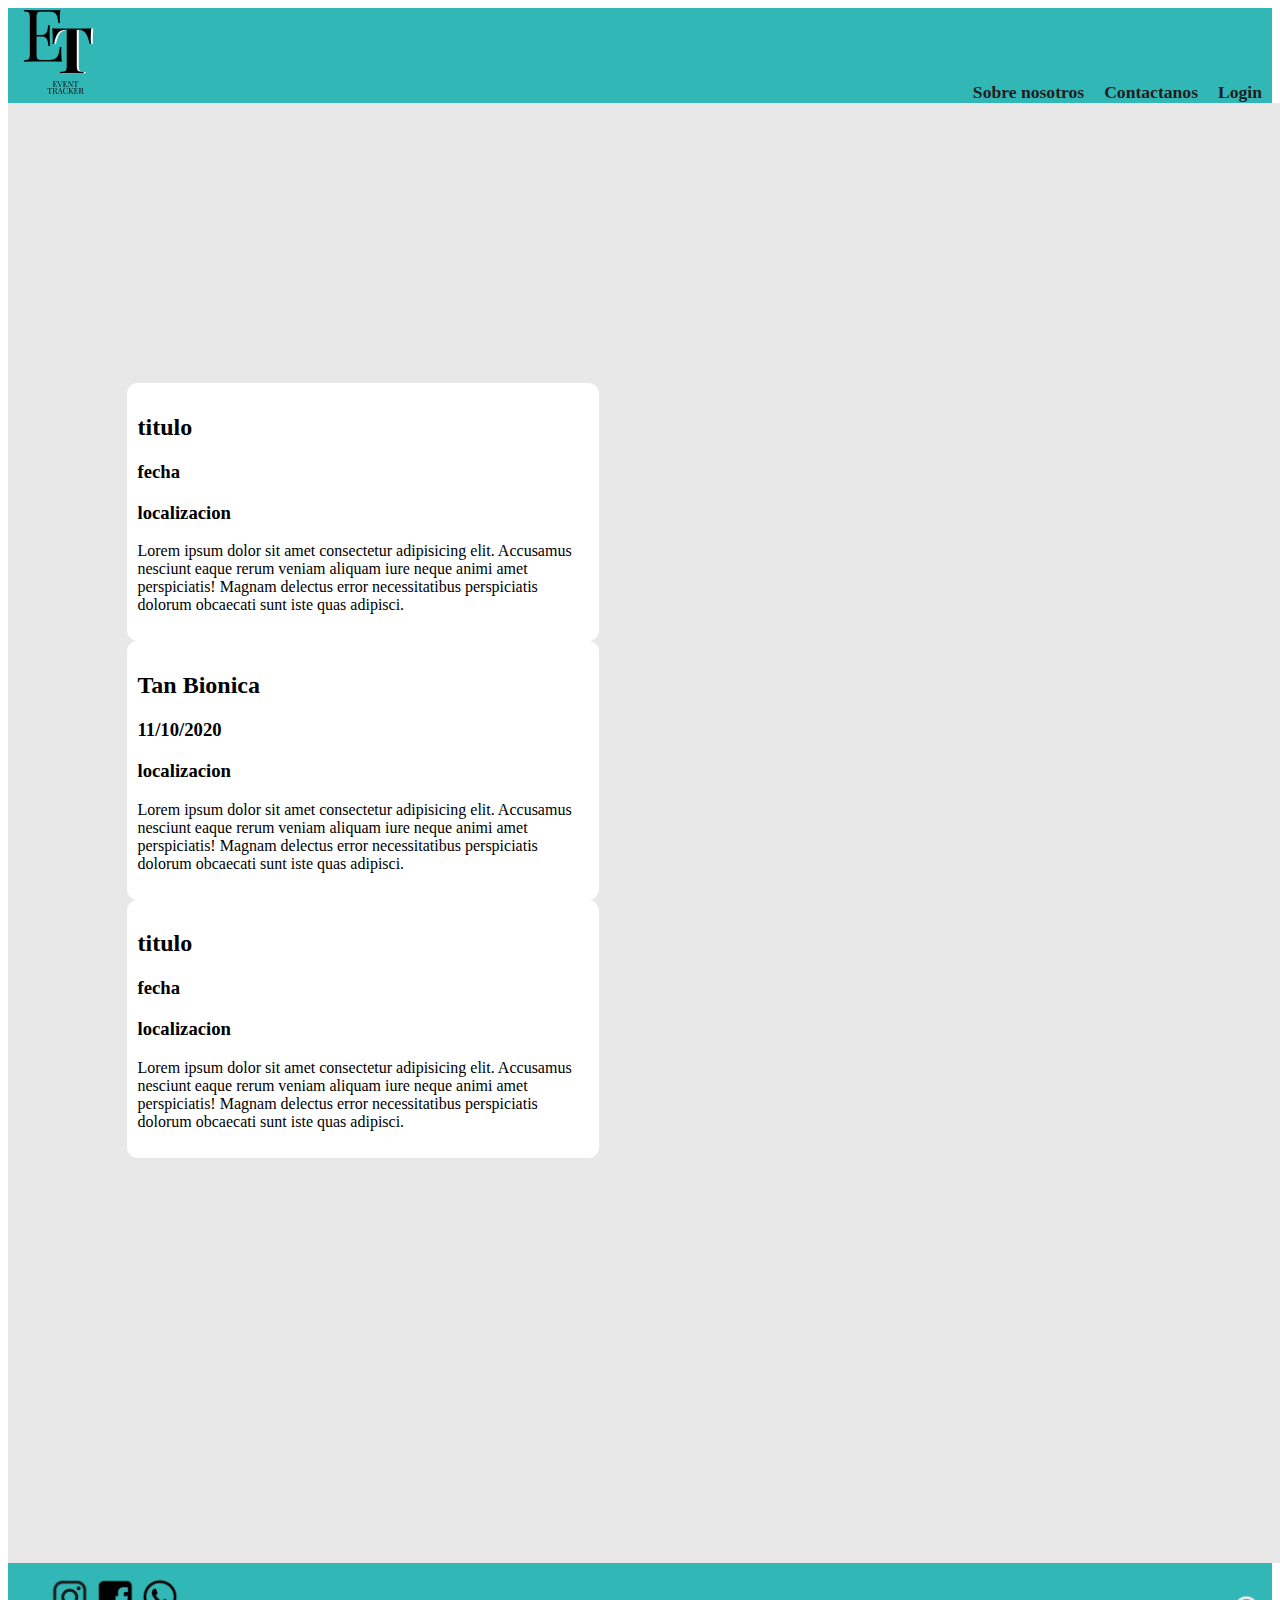
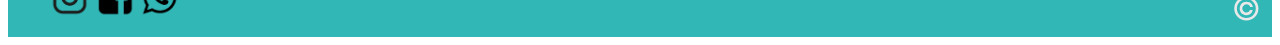
==== docs/artistasMusicales.html @ 31d1a2a1 "html y css del body" ====
<!DOCTYPE html>
<html lang="en">
<head>
    <meta charset="UTF-8">
    <meta http-equiv="X-UA-Compatible" content="IE=edge">
    <meta name="viewport" content="width=device-width, initial-scale=1.0">
    <title>ArtistasMusicales</title>
    <link rel="stylesheet" href="../css/juan.css">
</head>
<body>
    <header class="header-event">

        <div class="Icon1"> 
            
            <a href="../index.html"><img src="../assets/imgs/logo.png" alt="EventTracker"></a>
        
        </div>

        <nav class="nav-items">

            <ul class="items">

                <li class="enlaces-items">
                    <a href="../docs/sobreNosotros.html">Sobre nosotros</a>
                </li>

                <li class="enlaces-items">
                    <a href="">Contactanos</a>
                </li>
            
                <li class="enlaces-items">
                    <a href="">Login</a>
                </li>


            </ul> 

        </nav>

    </header>

    <main class="body">

        <div class="caja">

            
            <h2 class="title">titulo</h2>
            <h3 class="date">fecha</h3>
            <h3 class="location">localizacion</h3>
            <p class="info"> Lorem ipsum dolor sit amet consectetur adipisicing elit. Accusamus nesciunt eaque rerum veniam aliquam iure neque animi amet perspiciatis! Magnam delectus error necessitatibus perspiciatis dolorum obcaecati sunt iste quas adipisci.</p>
        

        </div>

        <div class="caja">

            <h2 class="title">Tan Bionica</h2>
            <h3 class="date">11/10/2020</h3>
            <h3 class="location">localizacion</h3>
            <p class="info"> Lorem ipsum dolor sit amet consectetur adipisicing elit. Accusamus nesciunt eaque rerum veniam aliquam iure neque animi amet perspiciatis! Magnam delectus error necessitatibus perspiciatis dolorum obcaecati sunt iste quas adipisci.</p>
        

        </div>

        <div class="caja">

            <h2 class="title">titulo</h2>
            <h3 class="date">fecha</h3>
            <h3 class="location">localizacion</h3>
            <p class="info"> Lorem ipsum dolor sit amet consectetur adipisicing elit. Accusamus nesciunt eaque rerum veniam aliquam iure neque animi amet perspiciatis! Magnam delectus error necessitatibus perspiciatis dolorum obcaecati sunt iste quas adipisci.</p>
        

        </div>

        <div class="caja2">

            
            <h2 class="title">titulo</h2>
            <h3 class="date">fecha</h3>
            <h3 class="location">localizacion</h3>
            <p class="info"> Lorem ipsum dolor sit amet consectetur adipisicing elit. Accusamus nesciunt eaque rerum veniam aliquam iure neque animi amet perspiciatis! Magnam delectus error necessitatibus perspiciatis dolorum obcaecati sunt iste quas adipisci.</p>
        

        </div>

        <div class="caja2">

            <h2 class="title">titulo</h2>
            <h3 class="date">fecha</h3>
            <h3 class="location">localizacion</h3>
            <p class="info"> Lorem ipsum dolor sit amet consectetur adipisicing elit. Accusamus nesciunt eaque rerum veniam aliquam iure neque animi amet perspiciatis! Magnam delectus error necessitatibus perspiciatis dolorum obcaecati sunt iste quas adipisci.</p>
        

        </div>

        <div class="caja2">

            <h2 class="title">titulo</h2>
            <h3 class="date">fecha</h3>
            <h3 class="location">localizacion</h3>
            <p class="info"> Lorem ipsum dolor sit amet consectetur adipisicing elit. Accusamus nesciunt eaque rerum veniam aliquam iure neque animi amet perspiciatis! Magnam delectus error necessitatibus perspiciatis dolorum obcaecati sunt iste quas adipisci.</p>
        

        </div>

        <!-- <div class="column-left">

            <div class="caja1"> 
            
                <div class="titulo"> titulo</div>
            
                <div class="date">fecha</div>

                <div class="location">localizacion</div>

                <div class="information">un poco de informacion</div>

            </div>

            <div class="caja2">

                <div class="title">titulo</div>
            
                <div class="date">fecha</div>

                <div class="location">localizacion</div>

                <div class="information">un poco de informacion</div>

        

            <div class="caja3">

                <div class="title">titulo</div>
            
                <div class="date">fecha</div>

                <div class="location">localizacion</div>

                <div class="information">un poco de informacion</div>

            </div>
        
        </div>    



        <div class="column-right">

            <div class="caja4">

                <div class="title">titulo</div>
            
                <div class="date">fecha</div>

                <div class="location">localizacion</div>

                <div class="information">un poco de informacion</div>

            </div>

            <div class="caja5">

                <div class="title">titulo</div>
            
                <div class="date">fecha</div>

                <div class="location">localizacion</div>

                <div class="information">un poco de informacion</div>

            </div>

            <div class="caja6">

                <div class="title">titulo</div>
            
                <div class="date">fecha</div>

                <div class="location">localizacion</div>

                <div class="information">un poco de informacion</div>

            </div>

        </div>     -->

        <div class="flex-container"></div>

    </main>

    <footer class="pie_pagina">

        
        <div class="icon3 center">

            <ol class="items3 flex">

                <li class="enlaces-items3"> 
                    <a href="https://www.instagram.com/"><img src="../assets/imgs/logo-instagram.png" alt="facebook"></a>
                </li>

                <li class="enlaces-items3"> 
                    <a href="https://es-la.facebook.com/"><img src="../assets/imgs/logo-facebook.png" alt="instagram"></a>
                </li>

                <li class="enlaces-items3"> 
                    <a href="https://www.whatsapp.com/"><img src="../assets/imgs/logo-whatsapp.png" alt="whatsapp"></a>
                </li>
            </ol>

        </div>


        <div class="icon2">

            <img src="../assets/imgs/icon-copyRight.svg" alt="icon-copyRight">

        </div>

    </footer>




</body>
</html>
---- css/juan.css ----
header {
   background-color: #32B7B7;
   margin: auto;
   display: flex;
   justify-content: space-between;
   align-items: flex-end;
   
} 

.nav-items{
   min-width: 20%;

   display: flex;
  
   align-items: center;

   

   

}

.items {
   display: flex;
   margin: auto;
   

   

  
}
   
.items li{
   margin: auto 10px;
   text-decoration: none;
   list-style: none; /* quita el estilo de la lista por defecto (los puntos) */
   
   
    
}

a {
   text-decoration: none; /* quita el estilo del texto por defecto (a) */
   font-weight: bold; /* negrita */
   color: rgb(32, 30, 30);
   font-size: 1.1rem;  /* rem es  un proporcional a un tamao estandar */

}




.body {
   background-color: #E8E8E8;

   height: 1440px;
   width: 1889px;
   left: 1325px;
   top: -269px;
   border-radius: 0px;
   margin: auto;
   padding: 10px;
   display: flex;
   flex-direction: column;
   

}



.caja {
   width: 450px;
   height: 250px;
   margin: auto;
   /* padding: 25px; */
   border: 1px solid white;
   border-radius: 10px;
   background-color: white;
   text-align: left;
   padding: 10px;
   position: relative;
   right: 600px;
   top: 270px;

 
}

.caja2 {
   width: 450px;
   height: 250px;
   /* padding: 25px; */
   margin: auto;
   border: 1px solid white;
   border-radius: 10px;
   background-color: white;
   text-align: left;
   padding: 10px;
   position: relative;
   left: 600px;
   bottom: 500px;


 
}



footer {

   background-color: #32B7B7;
   margin: center;
   display: flex;
   justify-content: space-between;
}


.icon2 {
   min-width: 3%;
   font-size: 4rem;

}

.icon2 img {
   width: 25px;
   height: 25px;
}

.icon3 {

   background-color: #32B7B7;
   /*min-width: 3%;*/
   display: flex;
   align-items: center;
   /*font-size: 4rem;*/
   /*max-width: 20%;*/

}

.icon3 img {
   min-width: 45px;
   min-height: 45px;
}

.items3 {
   text-decoration: none;
   list-style: none;
}

.items3 img {
   width: 30px;

}


.center{

   display: flex;
   justify-content: center;
   align-items: center;
}

.space{

   display: flex;
   justify-content: space-between;
   align-items: center;
   flex-wrap: wrap;
   
}

.flex {
   margin: auto ;
   display: flex;
   justify-content: space-between;
   align-items: flex-start;

}
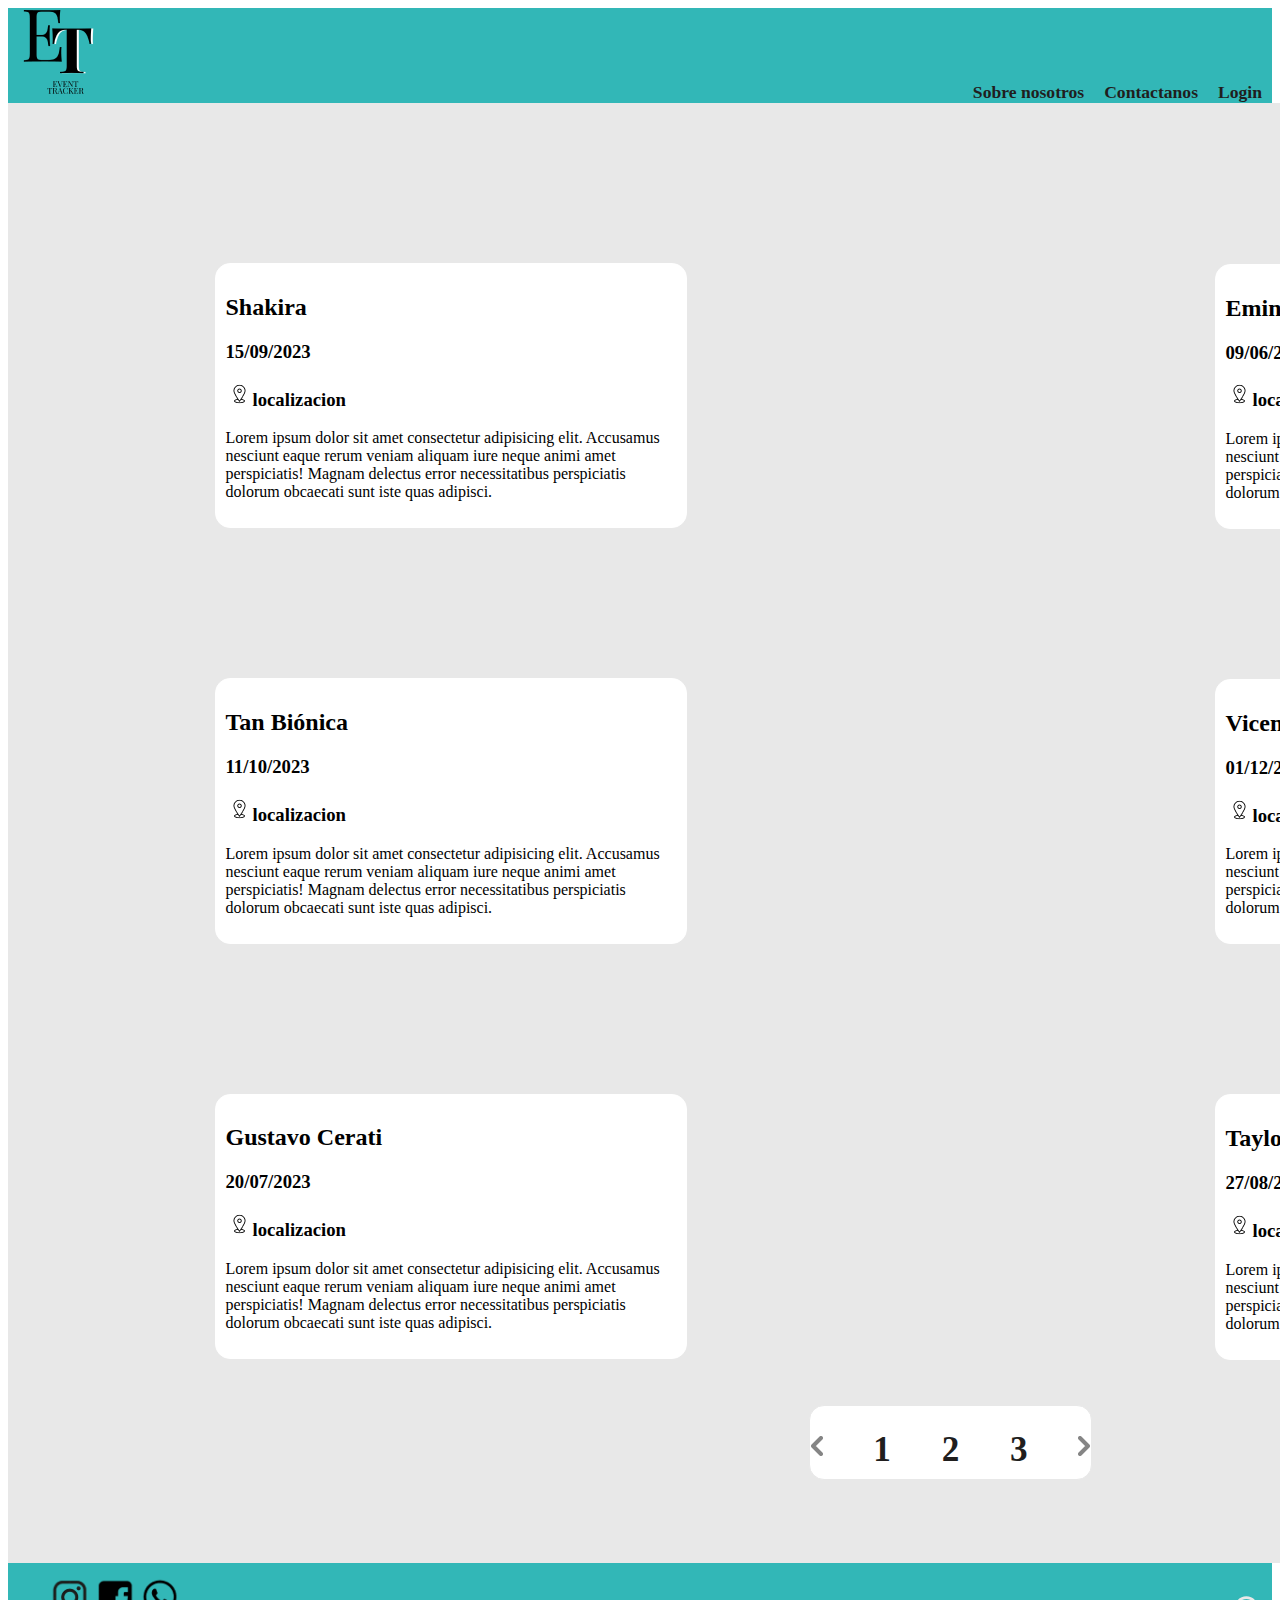
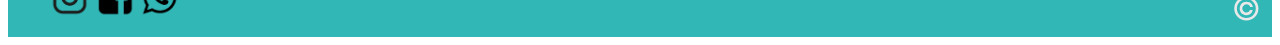
==== commit e5c20221: "se agrego el body, faltan detalles" ====
--- a/docs/artistasMusicales.html
+++ b/docs/artistasMusicales.html
@@ -44,29 +44,9 @@
         <div class="caja">
 
             
-            <h2 class="title">titulo</h2>
-            <h3 class="date">fecha</h3>
-            <h3 class="location">localizacion</h3>
-            <p class="info"> Lorem ipsum dolor sit amet consectetur adipisicing elit. Accusamus nesciunt eaque rerum veniam aliquam iure neque animi amet perspiciatis! Magnam delectus error necessitatibus perspiciatis dolorum obcaecati sunt iste quas adipisci.</p>
-        
-
-        </div>
-
-        <div class="caja">
-
-            <h2 class="title">Tan Bionica</h2>
-            <h3 class="date">11/10/2020</h3>
-            <h3 class="location">localizacion</h3>
-            <p class="info"> Lorem ipsum dolor sit amet consectetur adipisicing elit. Accusamus nesciunt eaque rerum veniam aliquam iure neque animi amet perspiciatis! Magnam delectus error necessitatibus perspiciatis dolorum obcaecati sunt iste quas adipisci.</p>
-        
-
-        </div>
-
-        <div class="caja">
-
-            <h2 class="title">titulo</h2>
-            <h3 class="date">fecha</h3>
-            <h3 class="location">localizacion</h3>
+            <h2 class="title">Shakira</h2>
+            <h3 class="date">15/09/2023</h3>
+            <h3 class="location"><a href="#"><img src="../assets/imgs/location.png" alt="localizacion"localizacion></a>localizacion</h3>
             <p class="info"> Lorem ipsum dolor sit amet consectetur adipisicing elit. Accusamus nesciunt eaque rerum veniam aliquam iure neque animi amet perspiciatis! Magnam delectus error necessitatibus perspiciatis dolorum obcaecati sunt iste quas adipisci.</p>
         
 
@@ -74,118 +54,67 @@
 
         <div class="caja2">
 
-            
-            <h2 class="title">titulo</h2>
-            <h3 class="date">fecha</h3>
-            <h3 class="location">localizacion</h3>
+            <h2 class="title">Tan Biónica</h2>
+            <h3 class="date">11/10/2023</h3>
+            <h3 class="location"><a href="#"><img src="../assets/imgs/location.png" alt="localizacion"localizacion></a>localizacion</h3>
             <p class="info"> Lorem ipsum dolor sit amet consectetur adipisicing elit. Accusamus nesciunt eaque rerum veniam aliquam iure neque animi amet perspiciatis! Magnam delectus error necessitatibus perspiciatis dolorum obcaecati sunt iste quas adipisci.</p>
         
 
         </div>
 
-        <div class="caja2">
+        <div class="caja3">
 
-            <h2 class="title">titulo</h2>
-            <h3 class="date">fecha</h3>
-            <h3 class="location">localizacion</h3>
+            <h2 class="title">Gustavo Cerati</h2>
+            <h3 class="date">20/07/2023</h3>
+            <h3 class="location"><a href=""><img src="../assets/imgs/location.png" alt="localizacion"localizacion></a>localizacion</h3>
             <p class="info"> Lorem ipsum dolor sit amet consectetur adipisicing elit. Accusamus nesciunt eaque rerum veniam aliquam iure neque animi amet perspiciatis! Magnam delectus error necessitatibus perspiciatis dolorum obcaecati sunt iste quas adipisci.</p>
         
 
         </div>
 
-        <div class="caja2">
+        <div class="caja4">
 
-            <h2 class="title">titulo</h2>
-            <h3 class="date">fecha</h3>
-            <h3 class="location">localizacion</h3>
+            
+            <h2 class="title">Eminem</h2>
+            <h3 class="date">09/06/2023</h3>
+            <h3 class="location"><a href=""><img src="../assets/imgs/location.png" alt="localizacion"localizacion></a>localizacion</h3>
             <p class="info"> Lorem ipsum dolor sit amet consectetur adipisicing elit. Accusamus nesciunt eaque rerum veniam aliquam iure neque animi amet perspiciatis! Magnam delectus error necessitatibus perspiciatis dolorum obcaecati sunt iste quas adipisci.</p>
         
 
         </div>
 
-        <!-- <div class="column-left">
+        <div class="caja5">
 
-            <div class="caja1"> 
-            
-                <div class="titulo"> titulo</div>
-            
-                <div class="date">fecha</div>
-
-                <div class="location">localizacion</div>
-
-                <div class="information">un poco de informacion</div>
-
-            </div>
-
-            <div class="caja2">
-
-                <div class="title">titulo</div>
-            
-                <div class="date">fecha</div>
-
-                <div class="location">localizacion</div>
-
-                <div class="information">un poco de informacion</div>
-
+            <h2 class="title">Vicentico</h2>
+            <h3 class="date">01/12/2023</h3>
+            <h3 class="location"><a href=""><img src="../assets/imgs/location.png" alt="localizacion"></a>localizacion</h3>
+            <p class="info"> Lorem ipsum dolor sit amet consectetur adipisicing elit. Accusamus nesciunt eaque rerum veniam aliquam iure neque animi amet perspiciatis! Magnam delectus error necessitatibus perspiciatis dolorum obcaecati sunt iste quas adipisci.</p>
         
 
-            <div class="caja3">
+        </div>
 
-                <div class="title">titulo</div>
-            
-                <div class="date">fecha</div>
+        <div class="caja6">
 
-                <div class="location">localizacion</div>
+            <h2 class="title">Taylor Swift</h2>
+            <h3 class="date">27/08/2023</h3>
+            <h3 class="location"><a href=""><img src="../assets/imgs/location.png" alt="localizacion"></a>localizacion</h3>
+            <p class="info"> Lorem ipsum dolor sit amet consectetur adipisicing elit. Accusamus nesciunt eaque rerum veniam aliquam iure neque animi amet perspiciatis! Magnam delectus error necessitatibus perspiciatis dolorum obcaecati sunt iste quas adipisci.</p>
+        
 
-                <div class="information">un poco de informacion</div>
-
-            </div>
-        
-        </div>    
+        </div>
 
 
+        <div class="flex-container">
 
-        <div class="column-right">
+            <div class="icon-litle"><a href=""><img src="../assets/icons/icon-arrow-left.svg" alt="left"></a></div>
+            <div class="number"><a href=""><h1>1</h1></a></div>
+            <div class="number"><a href=""><h1>2</h1></a></div>
+            <div class="number"><a href=""><h1>3</h1></a></div>
+            <div class="icon-litle"><a href=""><img src="../assets/icons/icon-arrow-right.svg" alt="right"></a></div>
+        </div>
 
-            <div class="caja4">
 
-                <div class="title">titulo</div>
-            
-                <div class="date">fecha</div>
-
-                <div class="location">localizacion</div>
-
-                <div class="information">un poco de informacion</div>
-
-            </div>
-
-            <div class="caja5">
-
-                <div class="title">titulo</div>
-            
-                <div class="date">fecha</div>
-
-                <div class="location">localizacion</div>
-
-                <div class="information">un poco de informacion</div>
-
-            </div>
-
-            <div class="caja6">
-
-                <div class="title">titulo</div>
-            
-                <div class="date">fecha</div>
-
-                <div class="location">localizacion</div>
-
-                <div class="information">un poco de informacion</div>
-
-            </div>
-
-        </div>     -->
-
-        <div class="flex-container"></div>
+       
 
     </main>
 
--- a/css/juan.css
+++ b/css/juan.css
@@ -34,6 +34,7 @@
    margin: auto 10px;
    text-decoration: none;
    list-style: none; /* quita el estilo de la lista por defecto (los puntos) */
+   
    
    
     
@@ -54,7 +55,7 @@
    background-color: #E8E8E8;
 
    height: 1440px;
-   width: 1889px;
+   width: 1865px;
    left: 1325px;
    top: -269px;
    border-radius: 0px;
@@ -68,19 +69,20 @@
 
 
 
+
 .caja {
    width: 450px;
    height: 250px;
    margin: auto;
    /* padding: 25px; */
    border: 1px solid white;
-   border-radius: 10px;
-   background-color: white;
-   text-align: left;
-   padding: 10px;
-   position: relative;
-   right: 600px;
-   top: 270px;
+   border-radius: 15px;
+   background-color: white;
+   text-align: left;
+   padding: 10px;
+   position: relative;
+   right: 500px;
+   top: 150px;
 
  
 }
@@ -91,16 +93,95 @@
    /* padding: 25px; */
    margin: auto;
    border: 1px solid white;
-   border-radius: 10px;
-   background-color: white;
-   text-align: left;
-   padding: 10px;
-   position: relative;
-   left: 600px;
-   bottom: 500px;
-
-
+   border-radius: 15px;
+   background-color: white;
+   text-align: left;
+   padding: 10px;
+   position: relative;
+   right: 500px;
+   top: 300px;
  
+}
+
+.caja3 {
+   width: 450px;
+   height: 250px;
+   /* padding: 25px; */
+   margin: auto;
+   border: 1px solid white;
+   border-radius: 15px;
+   background-color: white;
+   text-align: left;
+   padding: 10px;
+   position: relative;
+   right: 500px;
+   top: 450px;
+    }
+
+.caja4 {
+   width: 450px;
+   height: 250px;
+   /* padding: 25px; */
+   margin: auto;
+   border: 1px solid white;
+   border-radius: 15px;
+   background-color: white;
+   text-align: left;
+   padding: 10px;
+   position: relative;
+   left: 500px;
+   bottom: 645px;
+    }
+
+.caja5 {
+   width: 450px;
+   height: 250px;
+   /* padding: 25px; */
+   margin: auto;
+   border: 1px solid white;
+   border-radius: 15px;
+   background-color: white;
+   text-align: left;
+   padding: 10px;
+   position: relative;
+   left: 500px;
+   bottom: 495px;
+    }
+
+.caja6 {
+   width: 450px;
+   height: 250px;
+   /* padding: 25px; */
+   margin: auto;
+   border: 1px solid white;
+   border-radius: 15px;
+   background-color: white;
+   text-align: left;
+   padding: 10px;
+   position: relative;
+   left: 500px;
+   bottom: 345px;
+    }
+
+.flex-container {
+   margin: auto;
+   width: 15%;
+   height: 5%;
+   position: relative;
+   bottom: 300px;
+   display: flex;
+   justify-content: space-between;
+   padding: 0.5px;
+   font-weight: bold;
+   border: 1px solid #E8E8E8;
+   border-radius: 15px;
+   background-color: white;
+   
+}
+
+.icon-litle { 
+   position: relative;
+   top: 30px;
 }
 
 
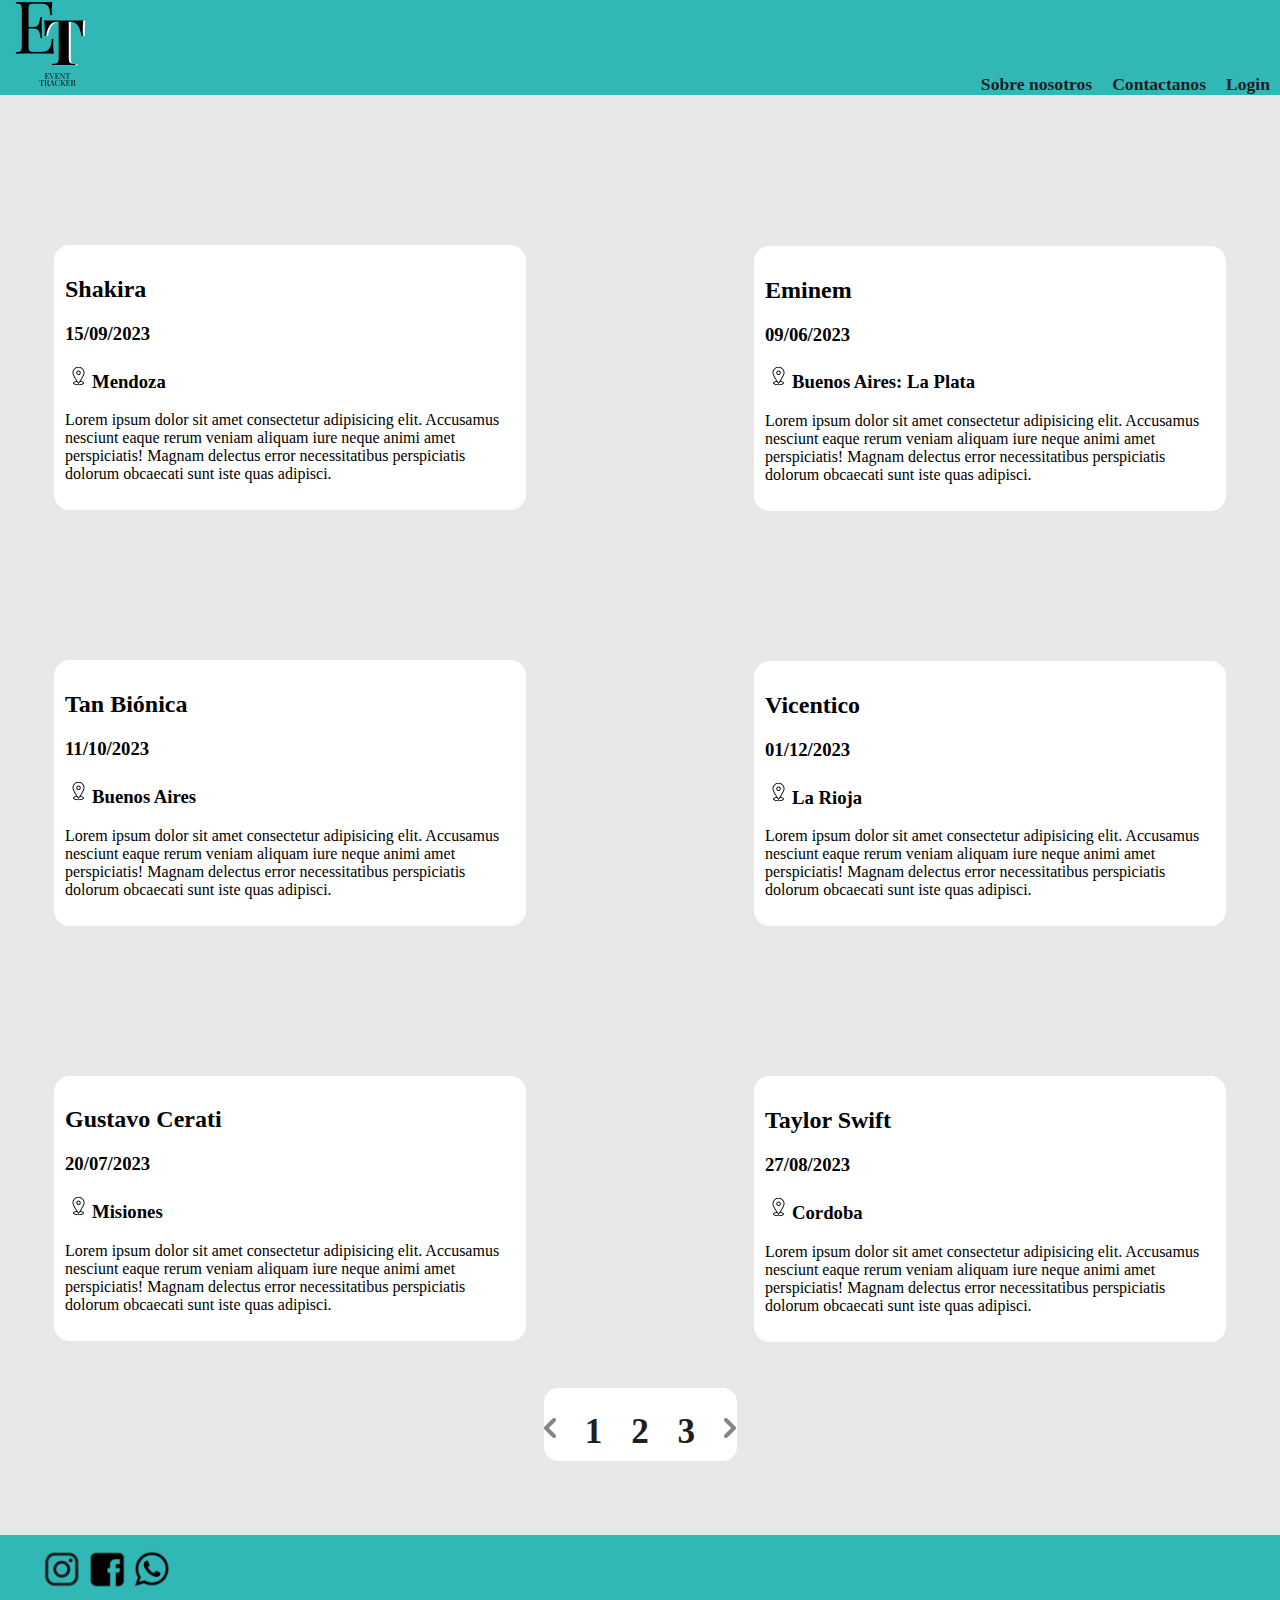
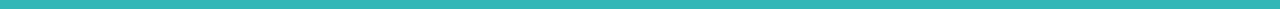
==== commit 713c10a5: "falta el sombreado y html videojuegos" ====
--- a/docs/artistasMusicales.html
+++ b/docs/artistasMusicales.html
@@ -46,7 +46,7 @@
             
             <h2 class="title">Shakira</h2>
             <h3 class="date">15/09/2023</h3>
-            <h3 class="location"><a href="#"><img src="../assets/imgs/location.png" alt="localizacion"localizacion></a>localizacion</h3>
+            <h3 class="location"><a href="#"><img src="../assets/imgs/location.png" alt="localizacion"localizacion></a>Mendoza</h3>
             <p class="info"> Lorem ipsum dolor sit amet consectetur adipisicing elit. Accusamus nesciunt eaque rerum veniam aliquam iure neque animi amet perspiciatis! Magnam delectus error necessitatibus perspiciatis dolorum obcaecati sunt iste quas adipisci.</p>
         
 
@@ -56,7 +56,7 @@
 
             <h2 class="title">Tan Biónica</h2>
             <h3 class="date">11/10/2023</h3>
-            <h3 class="location"><a href="#"><img src="../assets/imgs/location.png" alt="localizacion"localizacion></a>localizacion</h3>
+            <h3 class="location"><a href="#"><img src="../assets/imgs/location.png" alt="localizacion"localizacion></a>Buenos Aires</h3>
             <p class="info"> Lorem ipsum dolor sit amet consectetur adipisicing elit. Accusamus nesciunt eaque rerum veniam aliquam iure neque animi amet perspiciatis! Magnam delectus error necessitatibus perspiciatis dolorum obcaecati sunt iste quas adipisci.</p>
         
 
@@ -66,7 +66,7 @@
 
             <h2 class="title">Gustavo Cerati</h2>
             <h3 class="date">20/07/2023</h3>
-            <h3 class="location"><a href=""><img src="../assets/imgs/location.png" alt="localizacion"localizacion></a>localizacion</h3>
+            <h3 class="location"><a href=""><img src="../assets/imgs/location.png" alt="localizacion"localizacion></a>Misiones</h3>
             <p class="info"> Lorem ipsum dolor sit amet consectetur adipisicing elit. Accusamus nesciunt eaque rerum veniam aliquam iure neque animi amet perspiciatis! Magnam delectus error necessitatibus perspiciatis dolorum obcaecati sunt iste quas adipisci.</p>
         
 
@@ -77,7 +77,7 @@
             
             <h2 class="title">Eminem</h2>
             <h3 class="date">09/06/2023</h3>
-            <h3 class="location"><a href=""><img src="../assets/imgs/location.png" alt="localizacion"localizacion></a>localizacion</h3>
+            <h3 class="location"><a href=""><img src="../assets/imgs/location.png" alt="localizacion"localizacion></a>Buenos Aires: La Plata</h3>
             <p class="info"> Lorem ipsum dolor sit amet consectetur adipisicing elit. Accusamus nesciunt eaque rerum veniam aliquam iure neque animi amet perspiciatis! Magnam delectus error necessitatibus perspiciatis dolorum obcaecati sunt iste quas adipisci.</p>
         
 
@@ -87,7 +87,7 @@
 
             <h2 class="title">Vicentico</h2>
             <h3 class="date">01/12/2023</h3>
-            <h3 class="location"><a href=""><img src="../assets/imgs/location.png" alt="localizacion"></a>localizacion</h3>
+            <h3 class="location"><a href=""><img src="../assets/imgs/location.png" alt="localizacion"></a>La Rioja</h3>
             <p class="info"> Lorem ipsum dolor sit amet consectetur adipisicing elit. Accusamus nesciunt eaque rerum veniam aliquam iure neque animi amet perspiciatis! Magnam delectus error necessitatibus perspiciatis dolorum obcaecati sunt iste quas adipisci.</p>
         
 
@@ -97,7 +97,7 @@
 
             <h2 class="title">Taylor Swift</h2>
             <h3 class="date">27/08/2023</h3>
-            <h3 class="location"><a href=""><img src="../assets/imgs/location.png" alt="localizacion"></a>localizacion</h3>
+            <h3 class="location"><a href=""><img src="../assets/imgs/location.png" alt="localizacion"></a>Cordoba</h3>
             <p class="info"> Lorem ipsum dolor sit amet consectetur adipisicing elit. Accusamus nesciunt eaque rerum veniam aliquam iure neque animi amet perspiciatis! Magnam delectus error necessitatibus perspiciatis dolorum obcaecati sunt iste quas adipisci.</p>
         
 
--- a/css/juan.css
+++ b/css/juan.css
@@ -4,6 +4,8 @@
    display: flex;
    justify-content: space-between;
    align-items: flex-end;
+   max-width: 1460px;
+   min-width: 100%;
    
 } 
 
@@ -50,8 +52,7 @@
 
 
 
-
-.body {
+/* .body {
    background-color: #E8E8E8;
 
    height: 1440px;
@@ -65,9 +66,33 @@
    flex-direction: column;
    
 
-}
-
-
+} */
+
+.body {
+   background-color: #E8E8E8;
+
+   height: 1440px;
+   width: 1440px;
+   left: 1325px;
+   top: -269px;
+   border-radius: 0px;
+   margin: auto;
+   /* padding: 10px; */
+   display: flex;
+   flex-direction: column;
+
+   width: 100%;
+
+}
+
+
+
+body {
+   margin: 0;
+   padding: 0;
+   box-sizing: border-box;
+
+}
 
 
 .caja {
@@ -81,7 +106,8 @@
    text-align: left;
    padding: 10px;
    position: relative;
-   right: 500px;
+   /* right: 500px; tenia este*/
+   right: 350px;
    top: 150px;
 
  
@@ -98,7 +124,8 @@
    text-align: left;
    padding: 10px;
    position: relative;
-   right: 500px;
+   /* right: 500px; */
+   right: 350px;
    top: 300px;
  
 }
@@ -114,7 +141,8 @@
    text-align: left;
    padding: 10px;
    position: relative;
-   right: 500px;
+   /* right: 500px; */
+   right: 350px;
    top: 450px;
     }
 
@@ -129,7 +157,8 @@
    text-align: left;
    padding: 10px;
    position: relative;
-   left: 500px;
+   /* left: 500px; tenia este*/
+   left: 350px;
    bottom: 645px;
     }
 
@@ -144,7 +173,8 @@
    text-align: left;
    padding: 10px;
    position: relative;
-   left: 500px;
+   /* left: 500px; */
+   left: 350px;
    bottom: 495px;
     }
 
@@ -159,7 +189,8 @@
    text-align: left;
    padding: 10px;
    position: relative;
-   left: 500px;
+   /* left: 500px; */
+   left: 350px;
    bottom: 345px;
     }
 
@@ -189,9 +220,12 @@
 footer {
 
    background-color: #32B7B7;
-   margin: center;
-   display: flex;
-   justify-content: space-between;
+   /* margin: center; tenia este*/
+   margin: auto;
+   display: flex;
+   justify-content: space-between;
+   width: 1460px;
+   min-width: 100%;
 }
 
 
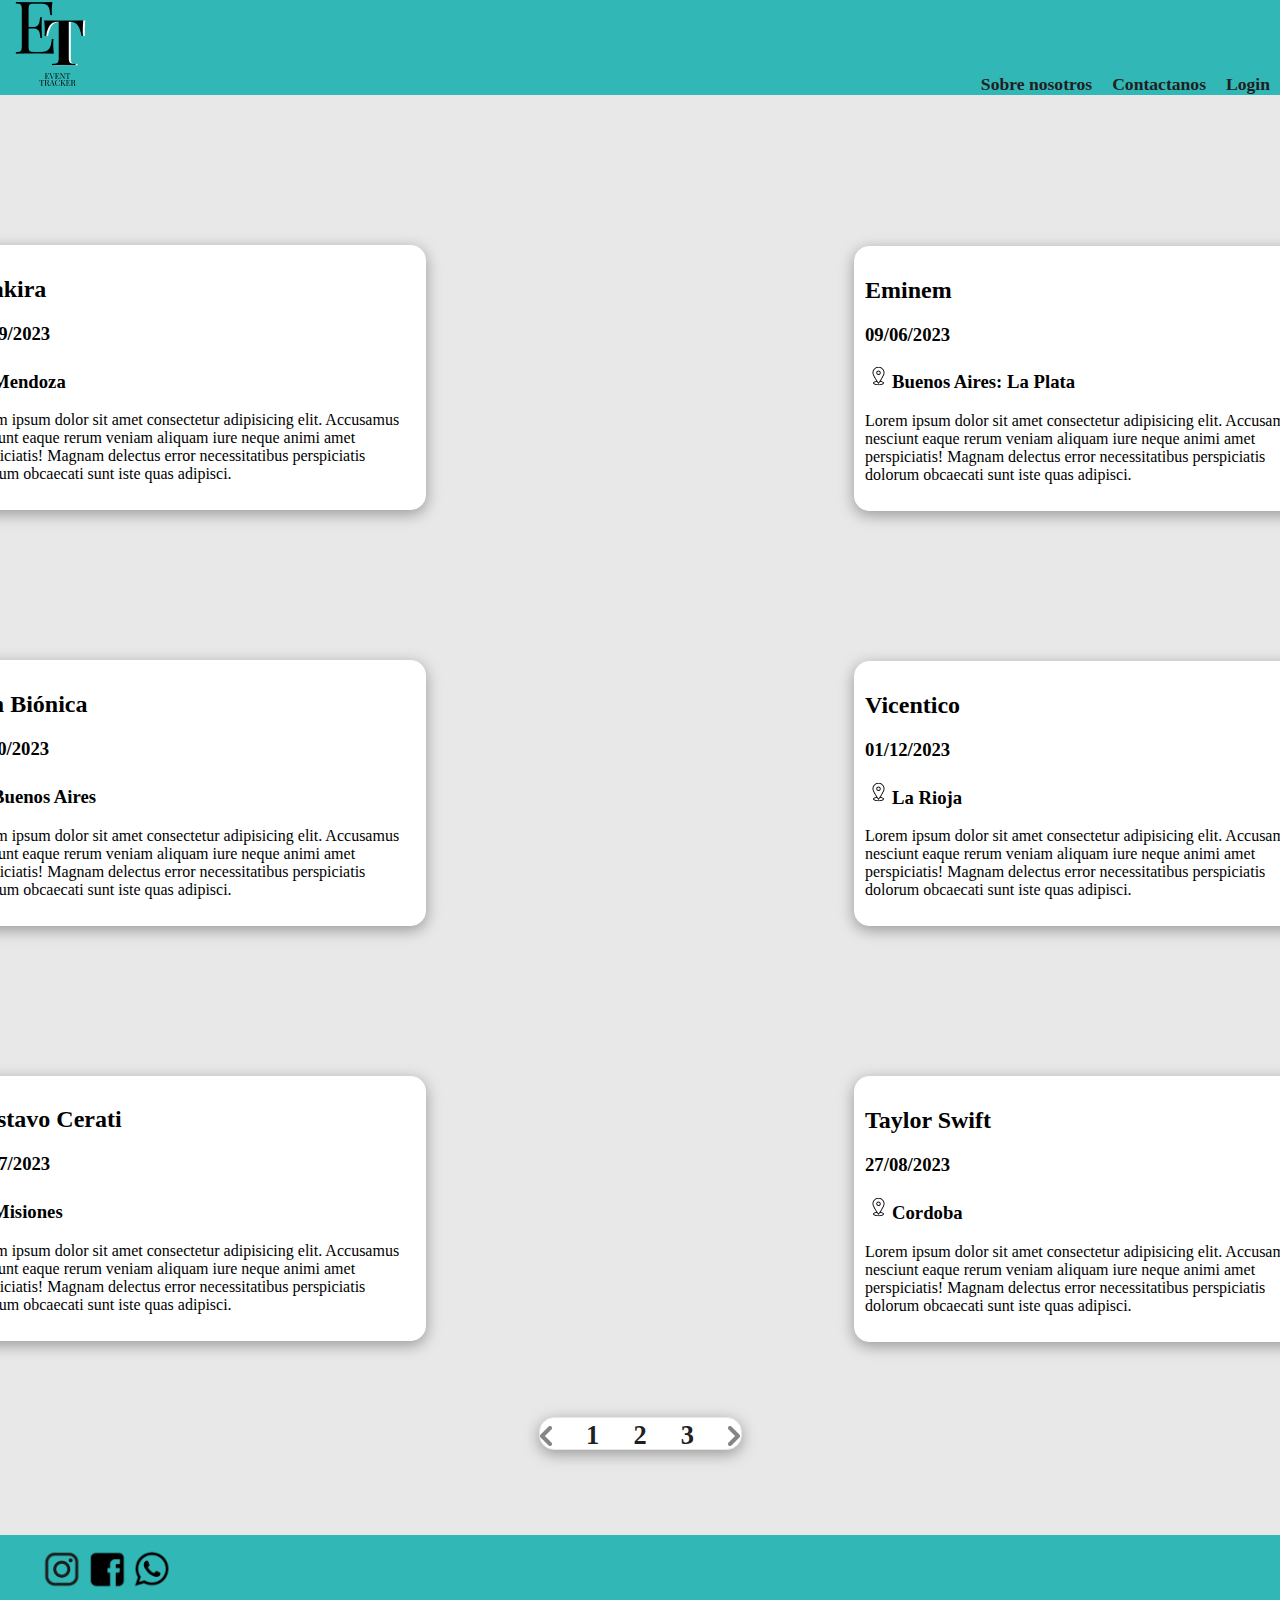
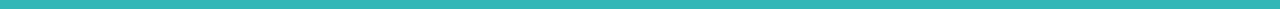
==== commit 9a9730b7: "listo videojuegos y agregue sombreado" ====
--- a/docs/artistasMusicales.html
+++ b/docs/artistasMusicales.html
@@ -6,6 +6,7 @@
     <meta name="viewport" content="width=device-width, initial-scale=1.0">
     <title>ArtistasMusicales</title>
     <link rel="stylesheet" href="../css/juan.css">
+    <link rel="shortcut icon" href= "../assets/imgs/logo.png" />
 </head>
 <body>
     <header class="header-event">
@@ -107,9 +108,9 @@
         <div class="flex-container">
 
             <div class="icon-litle"><a href=""><img src="../assets/icons/icon-arrow-left.svg" alt="left"></a></div>
-            <div class="number"><a href=""><h1>1</h1></a></div>
-            <div class="number"><a href=""><h1>2</h1></a></div>
-            <div class="number"><a href=""><h1>3</h1></a></div>
+            <div class="number"><a href="../docs/artistasMusicales.html"><h2>1</h2></a></div>
+            <div class="number"><a href="../docs/gastronomia.html"><h2>2</h2></a></div>
+            <div class="number"><a href="../docs/videoJuegos.html"><h2>3</h2></a></div>
             <div class="icon-litle"><a href=""><img src="../assets/icons/icon-arrow-right.svg" alt="right"></a></div>
         </div>
 
--- a/css/juan.css
+++ b/css/juan.css
@@ -101,13 +101,14 @@
    margin: auto;
    /* padding: 25px; */
    border: 1px solid white;
+   box-shadow: 0px 4px 15px rgba(0, 0, 0, 0.35);
    border-radius: 15px;
    background-color: white;
    text-align: left;
    padding: 10px;
    position: relative;
    /* right: 500px; tenia este*/
-   right: 350px;
+   right: 450px;
    top: 150px;
 
  
@@ -119,13 +120,14 @@
    /* padding: 25px; */
    margin: auto;
    border: 1px solid white;
+   box-shadow: 0px 4px 15px rgba(0, 0, 0, 0.35);
    border-radius: 15px;
    background-color: white;
    text-align: left;
    padding: 10px;
    position: relative;
    /* right: 500px; */
-   right: 350px;
+   right: 450px;
    top: 300px;
  
 }
@@ -136,13 +138,14 @@
    /* padding: 25px; */
    margin: auto;
    border: 1px solid white;
+   box-shadow: 0px 4px 15px rgba(0, 0, 0, 0.35);
    border-radius: 15px;
    background-color: white;
    text-align: left;
    padding: 10px;
    position: relative;
    /* right: 500px; */
-   right: 350px;
+   right: 450px;
    top: 450px;
     }
 
@@ -152,13 +155,14 @@
    /* padding: 25px; */
    margin: auto;
    border: 1px solid white;
+   box-shadow: 0px 4px 15px rgba(0, 0, 0, 0.35);
    border-radius: 15px;
    background-color: white;
    text-align: left;
    padding: 10px;
    position: relative;
    /* left: 500px; tenia este*/
-   left: 350px;
+   left: 450px;
    bottom: 645px;
     }
 
@@ -168,13 +172,14 @@
    /* padding: 25px; */
    margin: auto;
    border: 1px solid white;
+   box-shadow: 0px 4px 15px rgba(0, 0, 0, 0.35);
    border-radius: 15px;
    background-color: white;
    text-align: left;
    padding: 10px;
    position: relative;
    /* left: 500px; */
-   left: 350px;
+   left: 450px;
    bottom: 495px;
     }
 
@@ -184,35 +189,44 @@
    /* padding: 25px; */
    margin: auto;
    border: 1px solid white;
+   box-shadow: 0px 4px 15px rgba(0, 0, 0, 0.35);
    border-radius: 15px;
    background-color: white;
    text-align: left;
    padding: 10px;
    position: relative;
    /* left: 500px; */
-   left: 350px;
+   left: 450px;
    bottom: 345px;
     }
 
 .flex-container {
    margin: auto;
-   width: 15%;
-   height: 5%;
-   position: relative;
-   bottom: 300px;
+   /* width: 15%;
+   height: 5%; */
+   width: 200px;
+   height: 30px;
+   position: relative;
+   bottom: 270px;
    display: flex;
    justify-content: space-between;
    padding: 0.5px;
    font-weight: bold;
    border: 1px solid #E8E8E8;
-   border-radius: 15px;
-   background-color: white;
-   
+   box-shadow: 0px 4px 15px rgba(0, 0, 0, 0.35);
+   border-radius: 15px;
+   background-color: white;
+   
+}
+
+.number {
+   position: relative;
+   bottom: 20px;
 }
 
 .icon-litle { 
    position: relative;
-   top: 30px;
+   top: 8px;
 }
 
 
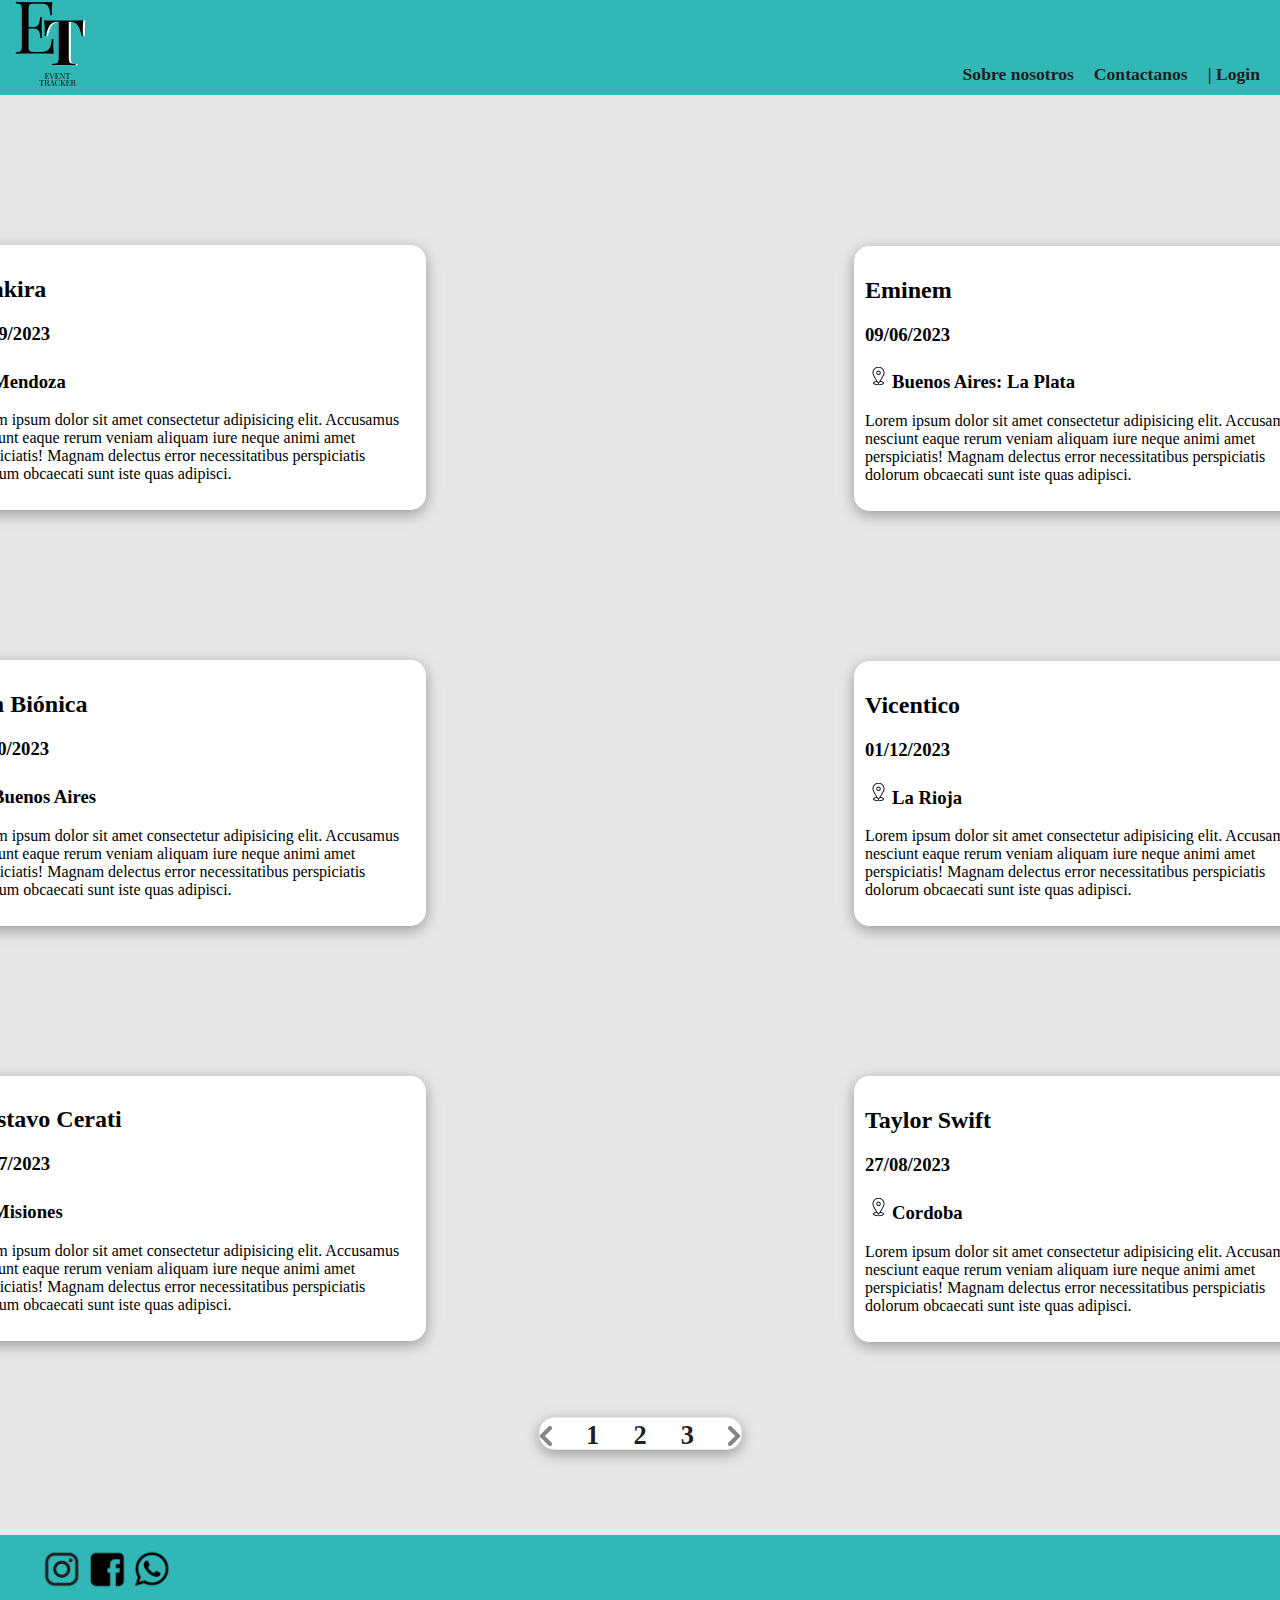
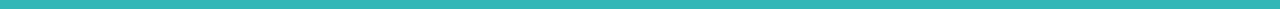
==== commit d7c7fb17: "agregue detalles" ====
--- a/docs/artistasMusicales.html
+++ b/docs/artistasMusicales.html
@@ -30,7 +30,7 @@
                 </li>
             
                 <li class="enlaces-items">
-                    <a href="">Login</a>
+                    <a href="" class="barra">Login</a>
                 </li>
 
 
--- a/css/juan.css
+++ b/css/juan.css
@@ -16,10 +16,14 @@
   
    align-items: center;
 
-   
-
-   
-
+   margin: 10px;
+
+
+
+}
+
+.barra::before {
+   content: "| ";  
 }
 
 .items {
@@ -36,6 +40,7 @@
    margin: auto 10px;
    text-decoration: none;
    list-style: none; /* quita el estilo de la lista por defecto (los puntos) */
+   
    
    
    
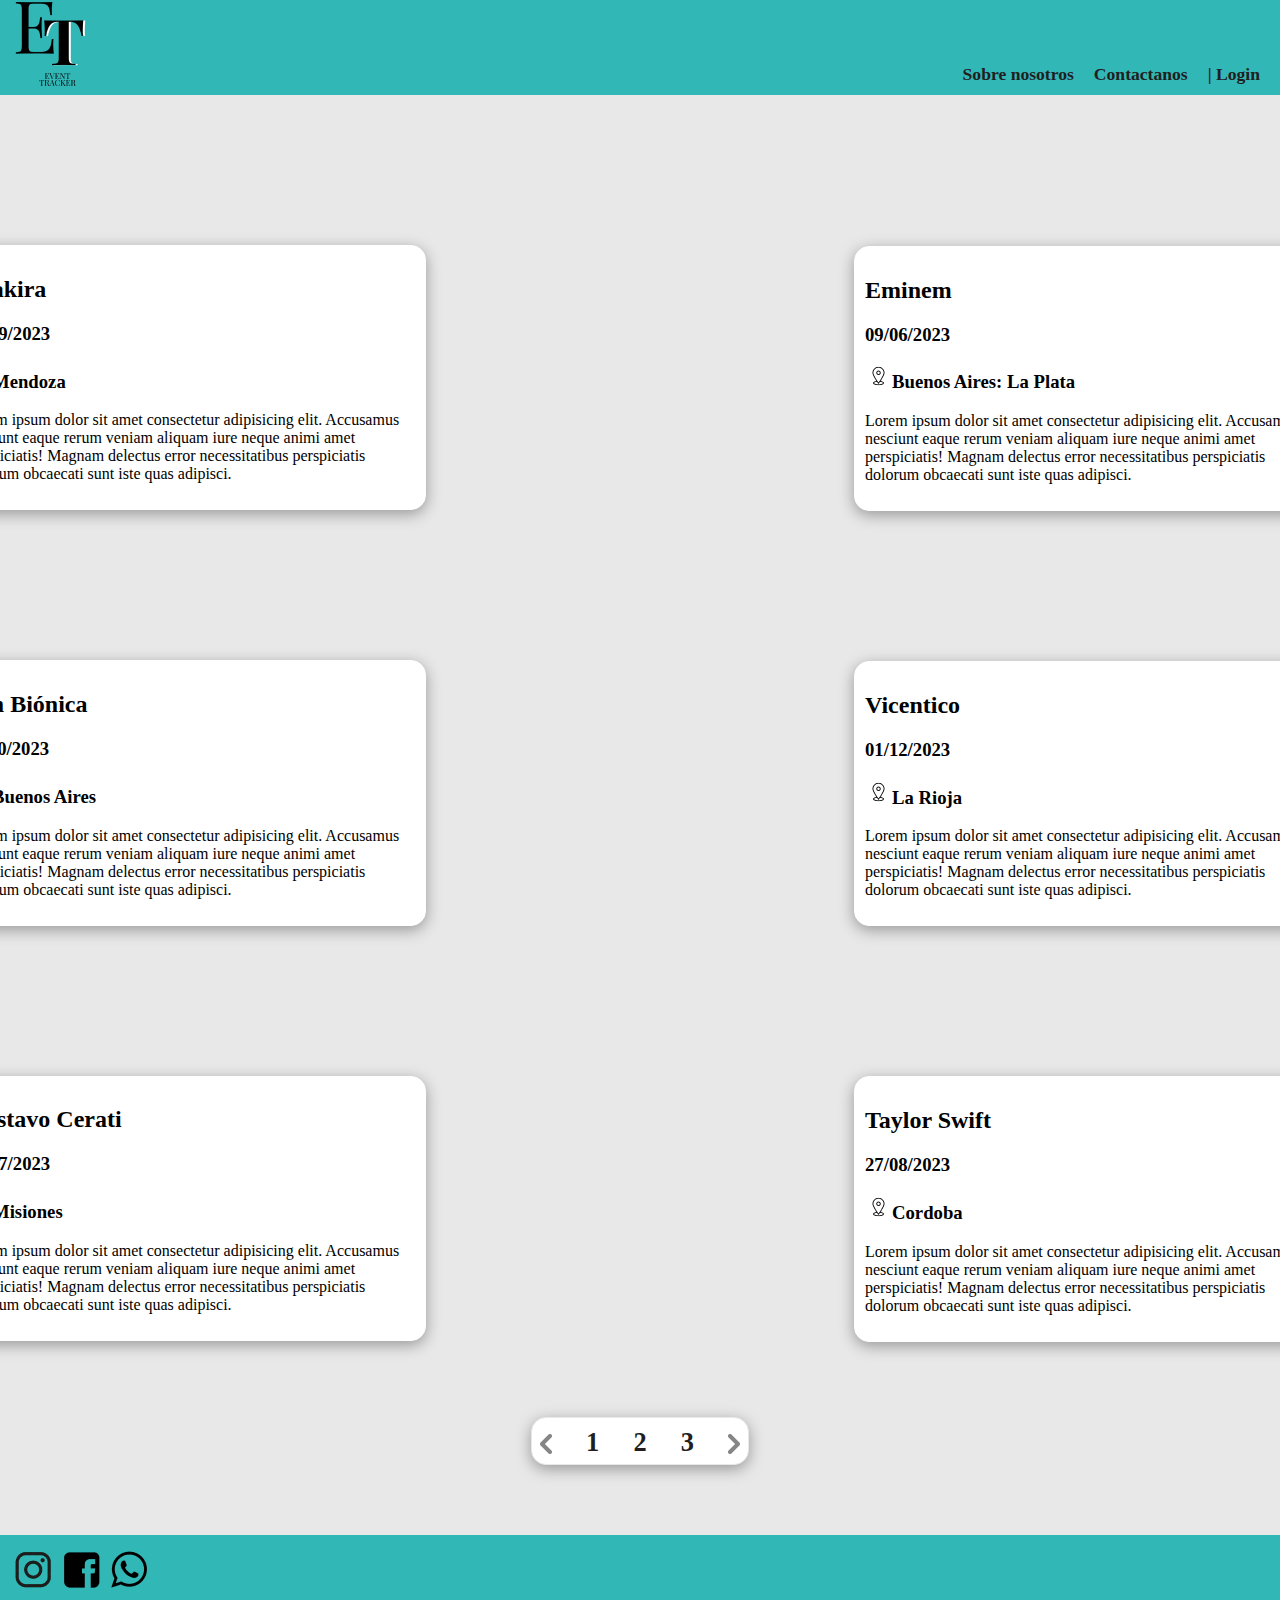
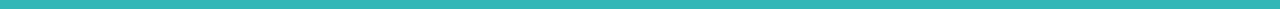
==== commit 0820bd97: "le quite ol y li al footer" ====
--- a/docs/artistasMusicales.html
+++ b/docs/artistasMusicales.html
@@ -7,6 +7,9 @@
     <title>ArtistasMusicales</title>
     <link rel="stylesheet" href="../css/juan.css">
     <link rel="shortcut icon" href= "../assets/imgs/logo.png" />
+    <link rel="preconnect" href="https://fonts.googleapis.com">
+    <link rel="preconnect" href="https://fonts.gstatic.com" crossorigin>
+    <link href="https://fonts.googleapis.com/css2?family=Inter:wght@300;500&family=Stardos+Stencil:wght@400;700&display=swap" rel="stylesheet">
 </head>
 <body>
     <header class="header-event">
@@ -124,20 +127,20 @@
         
         <div class="icon3 center">
 
-            <ol class="items3 flex">
+            <!-- <ol class="items3 flex"> -->
 
-                <li class="enlaces-items3"> 
+                <!-- <li class="enlaces-items3">  -->
                     <a href="https://www.instagram.com/"><img src="../assets/imgs/logo-instagram.png" alt="facebook"></a>
-                </li>
+                <!-- </li> -->
 
-                <li class="enlaces-items3"> 
+                <!-- <li class="enlaces-items3">  -->
                     <a href="https://es-la.facebook.com/"><img src="../assets/imgs/logo-facebook.png" alt="instagram"></a>
-                </li>
+                <!-- </li> -->
 
-                <li class="enlaces-items3"> 
+                <!-- <li class="enlaces-items3">  -->
                     <a href="https://www.whatsapp.com/"><img src="../assets/imgs/logo-whatsapp.png" alt="whatsapp"></a>
-                </li>
-            </ol>
+                <!-- </li> -->
+            <!-- </ol> -->
 
         </div>
 
--- a/css/juan.css
+++ b/css/juan.css
@@ -88,6 +88,8 @@
 
    width: 100%;
 
+   
+
 }
 
 
@@ -215,7 +217,7 @@
    bottom: 270px;
    display: flex;
    justify-content: space-between;
-   padding: 0.5px;
+   padding: 8px;
    font-weight: bold;
    border: 1px solid #E8E8E8;
    box-shadow: 0px 4px 15px rgba(0, 0, 0, 0.35);
@@ -268,6 +270,8 @@
    /*font-size: 4rem;*/
    /*max-width: 20%;*/
 
+   margin: 0 10px;
+
 }
 
 .icon3 img {
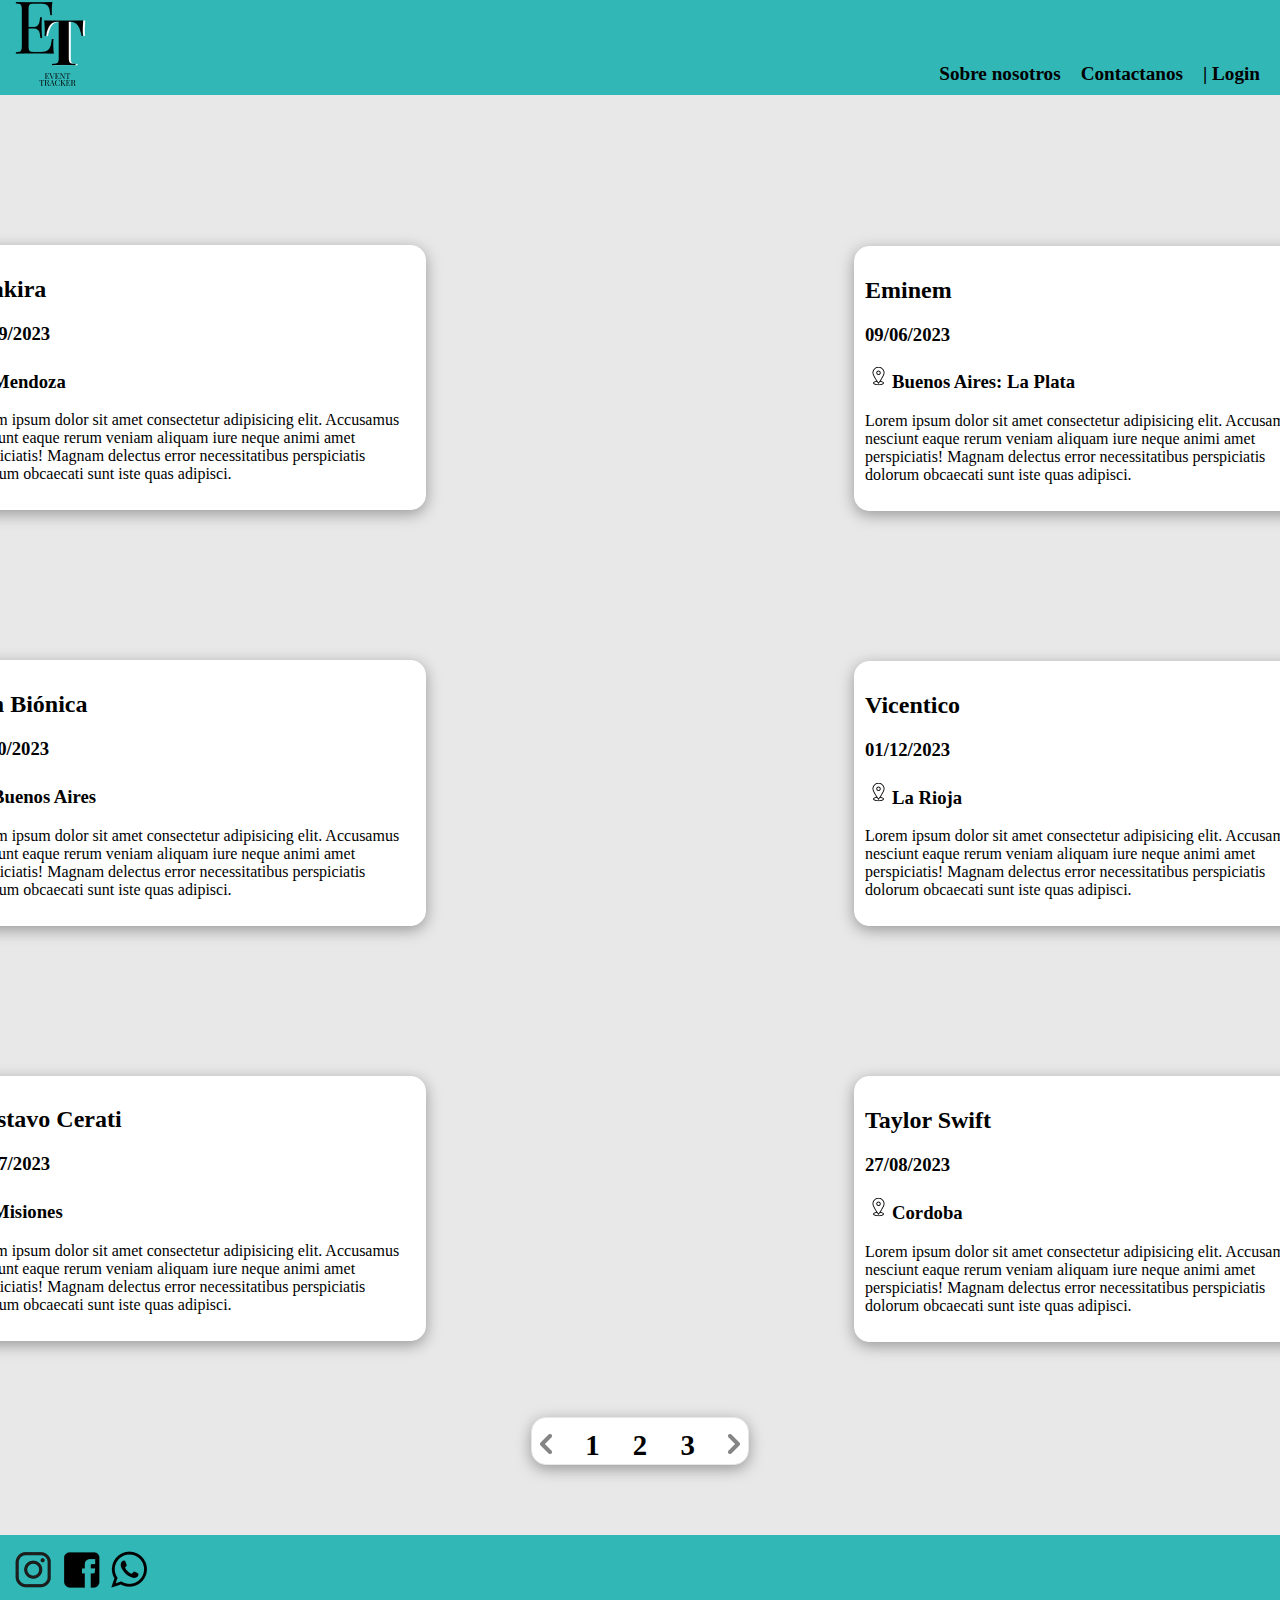
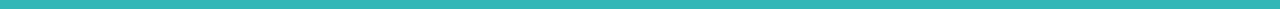
==== commit 10255b7b: "efectos visuales en enlaces" ====
--- a/docs/artistasMusicales.html
+++ b/docs/artistasMusicales.html
@@ -6,7 +6,9 @@
     <meta name="viewport" content="width=device-width, initial-scale=1.0">
     <title>ArtistasMusicales</title>
     <link rel="stylesheet" href="../css/juan.css">
+    
     <link rel="shortcut icon" href= "../assets/imgs/logo.png" />
+
     <link rel="preconnect" href="https://fonts.googleapis.com">
     <link rel="preconnect" href="https://fonts.gstatic.com" crossorigin>
     <link href="https://fonts.googleapis.com/css2?family=Inter:wght@300;500&family=Stardos+Stencil:wght@400;700&display=swap" rel="stylesheet">
@@ -115,6 +117,7 @@
             <div class="number"><a href="../docs/gastronomia.html"><h2>2</h2></a></div>
             <div class="number"><a href="../docs/videoJuegos.html"><h2>3</h2></a></div>
             <div class="icon-litle"><a href=""><img src="../assets/icons/icon-arrow-right.svg" alt="right"></a></div>
+            
         </div>
 
 
--- a/css/juan.css
+++ b/css/juan.css
@@ -41,19 +41,26 @@
    text-decoration: none;
    list-style: none; /* quita el estilo de la lista por defecto (los puntos) */
    
-   
-   
-   
-    
+    }
+
+
+a:hover {
+   color: rgb(247, 243, 243);
+   font-size: 1.3rem;  /* rem es  un proporcional a un tamao estandar */
 }
 
 a {
    text-decoration: none; /* quita el estilo del texto por defecto (a) */
-   font-weight: bold; /* negrita */
-   color: rgb(32, 30, 30);
-   font-size: 1.1rem;  /* rem es  un proporcional a un tamao estandar */
-
-}
+   font-weight: bold; /*negrita*/
+   color: black;
+   font-size: 1.2rem;
+}
+
+
+
+
+
+
 
 
 
@@ -231,6 +238,10 @@
    bottom: 20px;
 }
 
+.number a:hover {
+   color: #32B7B7;
+}
+
 .icon-litle { 
    position: relative;
    top: 8px;
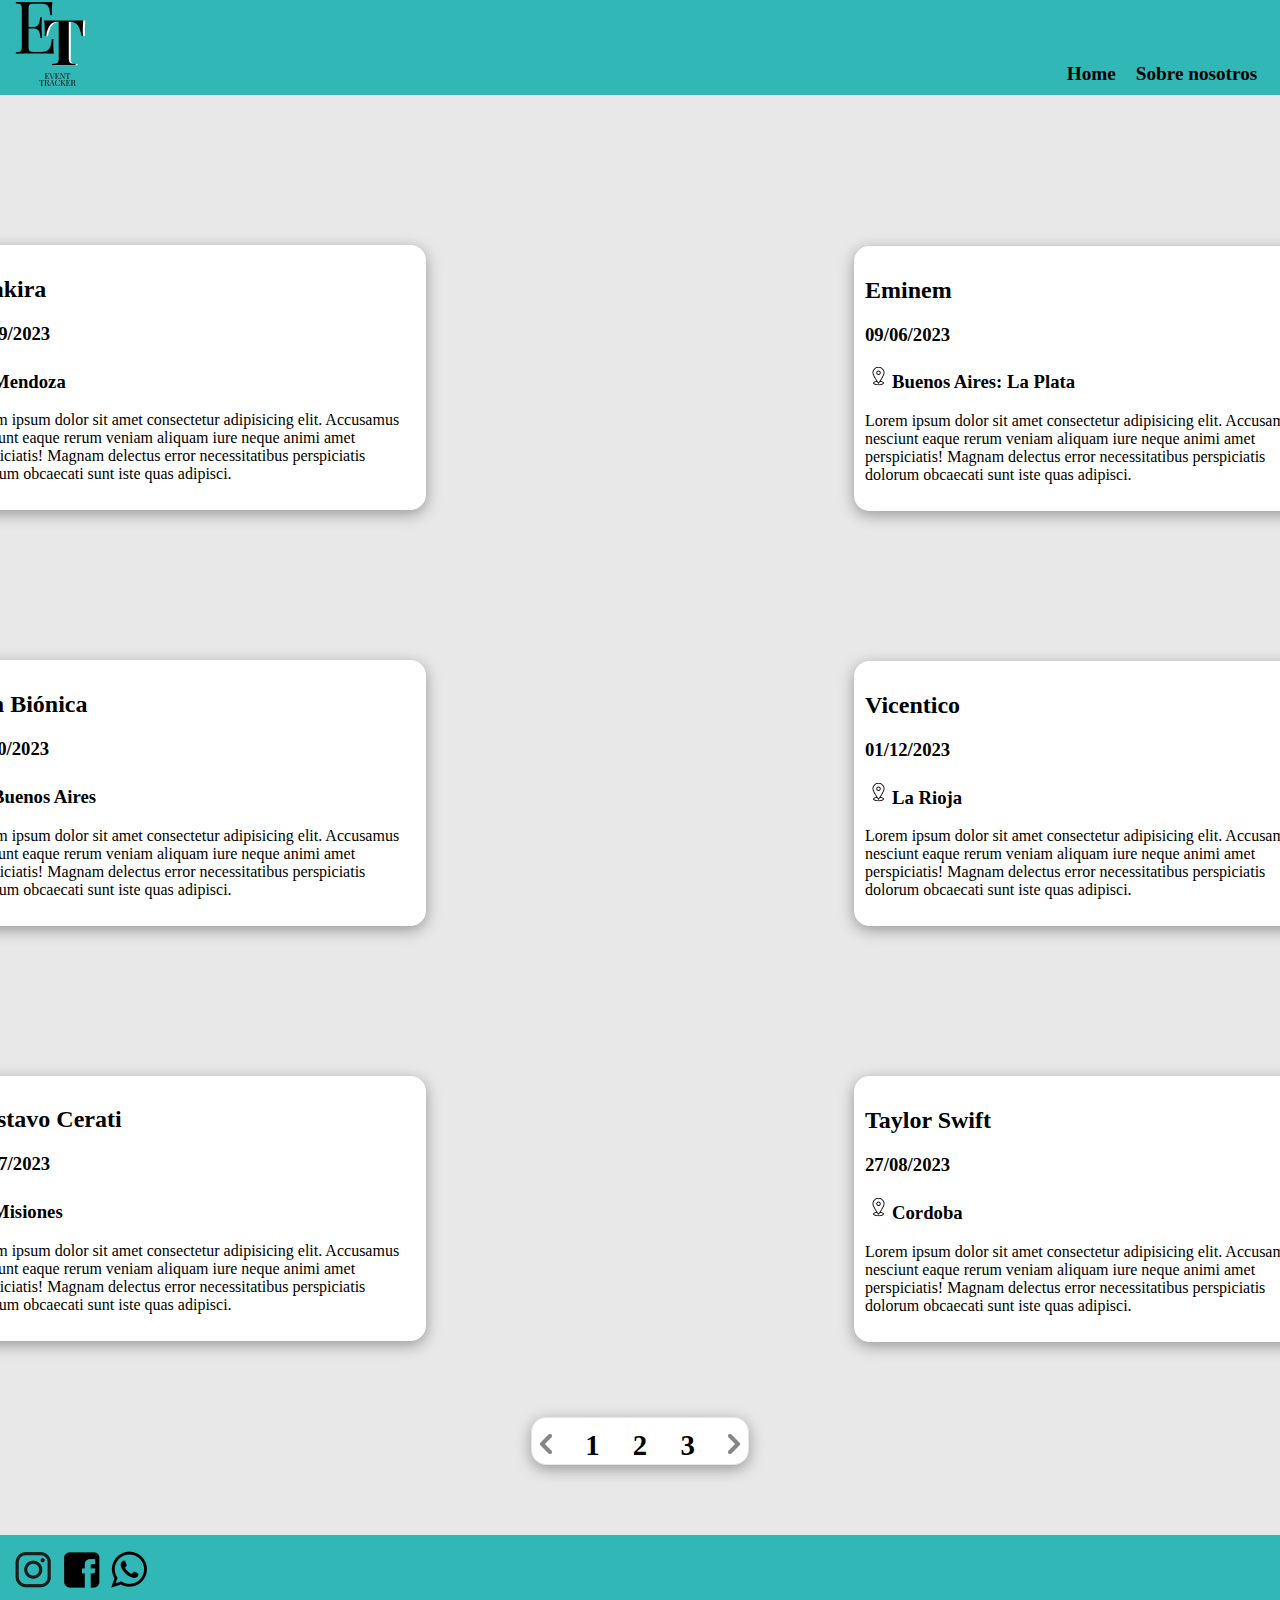
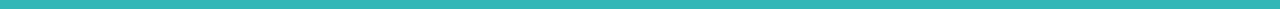
==== commit 668348b3: "Se quito el ancla para el login de las páginas, a excepción del home. Porque se rompe el login" ====
--- a/docs/artistasMusicales.html
+++ b/docs/artistasMusicales.html
@@ -6,7 +6,7 @@
     <meta name="viewport" content="width=device-width, initial-scale=1.0">
     <title>ArtistasMusicales</title>
     <link rel="stylesheet" href="../css/juan.css">
-    
+
     <link rel="shortcut icon" href= "../assets/imgs/logo.png" />
 
     <link rel="preconnect" href="https://fonts.googleapis.com">
@@ -25,19 +25,13 @@
         <nav class="nav-items">
 
             <ul class="items">
-
+                
+                <li class="enlaces-items">
+                    <a href="../index.html">Home</a>
+                </li>
                 <li class="enlaces-items">
                     <a href="../docs/sobreNosotros.html">Sobre nosotros</a>
                 </li>
-
-                <li class="enlaces-items">
-                    <a href="">Contactanos</a>
-                </li>
-            
-                <li class="enlaces-items">
-                    <a href="" class="barra">Login</a>
-                </li>
-
 
             </ul> 
 
@@ -120,9 +114,6 @@
             
         </div>
 
-
-       
-
     </main>
 
     <footer class="pie_pagina">
@@ -157,7 +148,5 @@
     </footer>
 
 
-
-
 </body>
 </html>